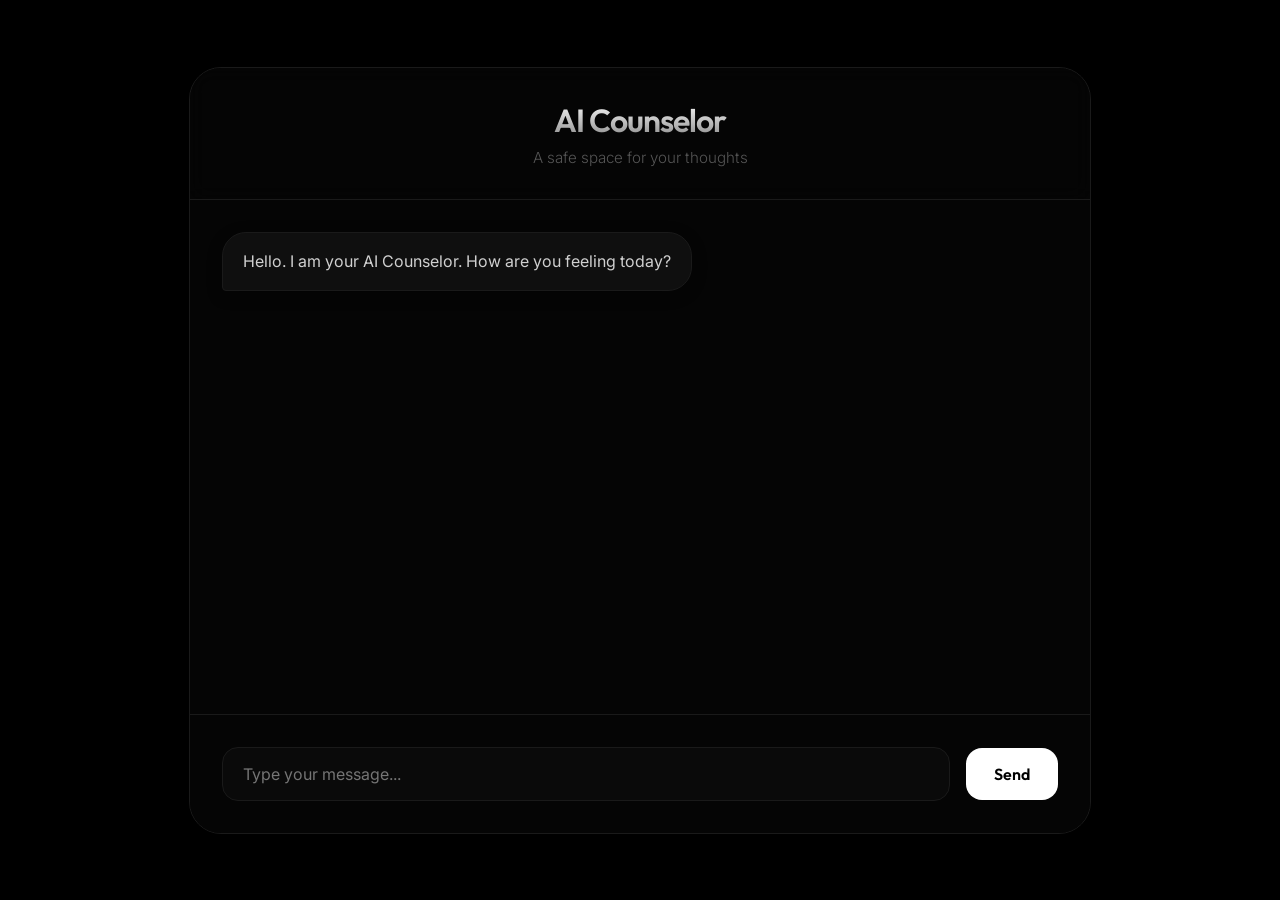
==== index.html @ c7374167 "Add files via upload" ====
<!DOCTYPE html>
<html lang="en">
<head>
    <meta charset="UTF-8">
    <meta name="viewport" content="width=device-width, initial-scale=1.0">
    <title>AI Counselor</title>
    <link rel="preconnect" href="https://fonts.googleapis.com">
    <link rel="preconnect" href="https://fonts.gstatic.com" crossorigin>
    <link href="https://fonts.googleapis.com/css2?family=Inter:wght@300;400;500;600&family=Outfit:wght@400;600&display=swap" rel="stylesheet">
    <link rel="stylesheet" href="style.css">
</head>
<body>
    <div class="app-container">
        <header>
            <h1>AI Counselor</h1>
            <p>A safe space for your thoughts</p>
        </header>

        <div id="chat-window" class="chat-window">
            <!-- Messages will appear here -->
            <div class="message ai-message">
                Hello. I am your AI Counselor. How are you feeling today?
            </div>
        </div>

        <div class="input-area">
            <input type="text" id="user-input" placeholder="Type your message..." autocomplete="off">
            <button id="send-btn">Send</button>
        </div>
    </div>
    <script src="script.js"></script>
</body>

</html>
---- style.css ----
body {
    margin: 0;
    padding: 0;
    font-family: 'Inter', -apple-system, BlinkMacSystemFont, "Segoe UI", Roboto, Helvetica, Arial, sans-serif;
    background-color: #000000;
    color: #e0e0e0;
    display: flex;
    justify-content: center;
    align-items: center;
    height: 100vh;
    -webkit-font-smoothing: antialiased;
}

.app-container {
    width: 95%;
    max-width: 900px;
    height: 85vh;
    display: flex;
    flex-direction: column;
    background-color: #050505;
    border: 1px solid #1a1a1a;
    border-radius: 32px;
    overflow: hidden;
    box-shadow: 0 30px 60px rgba(0,0,0,0.9);
    position: relative;
}

header {
    padding: 32px 24px;
    text-align: center;
    background-color: rgba(5, 5, 5, 0.8);
    backdrop-filter: blur(10px);
    border-bottom: 1px solid #1a1a1a;
    z-index: 10;
}

header h1 {
    margin: 0;
    font-family: 'Outfit', sans-serif;
    font-size: 2rem;
    font-weight: 600;
    color: #ffffff;
    letter-spacing: -1px;
    background: linear-gradient(180deg, #fff 0%, #888 100%);
    -webkit-background-clip: text;
    -webkit-text-fill-color: transparent;
}

header p {
    margin: 8px 0 0;
    font-size: 0.95rem;
    color: #555;
    font-weight: 300;
}

.chat-window {
    flex: 1;
    padding: 32px;
    overflow-y: auto;
    display: flex;
    flex-direction: column;
    gap: 24px;
    background-color: #050505;
    scroll-behavior: smooth;
}

.chat-window::-webkit-scrollbar {
    width: 6px;
}
.chat-window::-webkit-scrollbar-track {
    background: transparent;
}
.chat-window::-webkit-scrollbar-thumb {
    background: #1a1a1a;
    border-radius: 10px;
}

.message {
    max-width: 80%;
    padding: 16px 20px;
    border-radius: 24px;
    font-size: 1rem;
    line-height: 1.6;
    word-wrap: break-word;
    animation: fadeIn 0.3s ease-out forwards;
}

@keyframes fadeIn {
    from { opacity: 0; transform: translateY(10px); }
    to { opacity: 1; transform: translateY(0); }
}

.ai-message {
    align-self: flex-start;
    background-color: #0f0f0f;
    color: #d0d0d0;
    border: 1px solid #1a1a1a;
    border-bottom-left-radius: 4px;
    box-shadow: 0 4px 15px rgba(0,0,0,0.3);
}

.user-message {
    align-self: flex-end;
    background: linear-gradient(135deg, #ffffff 0%, #e0e0e0 100%);
    color: #000000;
    font-weight: 500;
    border-bottom-right-radius: 4px;
    box-shadow: 0 10px 20px rgba(255,255,255,0.05);
}

.input-area {
    padding: 32px;
    background-color: #050505;
    border-top: 1px solid #1a1a1a;
    display: flex;
    gap: 16px;
    align-items: center;
}

#user-input {
    flex: 1;
    background-color: #0a0a0a;
    border: 1px solid #1a1a1a;
    border-radius: 16px;
    padding: 16px 20px;
    color: #fff;
    font-size: 1rem;
    font-family: 'Inter', sans-serif;
    outline: none;
    transition: all 0.3s cubic-bezier(0.4, 0, 0.2, 1);
}

#user-input:focus {
    border-color: #333;
    background-color: #0f0f0f;
    box-shadow: 0 0 0 3px rgba(255,255,255,0.03);
}

#send-btn {
    background-color: #ffffff;
    color: #000000;
    border: none;
    border-radius: 16px;
    padding: 16px 28px;
    font-family: 'Outfit', sans-serif;
    font-weight: 600;
    font-size: 1rem;
    cursor: pointer;
    transition: all 0.3s cubic-bezier(0.4, 0, 0.2, 1);
}

#send-btn:hover {
    background-color: #f0f0f0;
    transform: translateY(-2px);
    box-shadow: 0 5px 15px rgba(255,255,255,0.1);
}

#send-btn:active {
    transform: translateY(0);
}
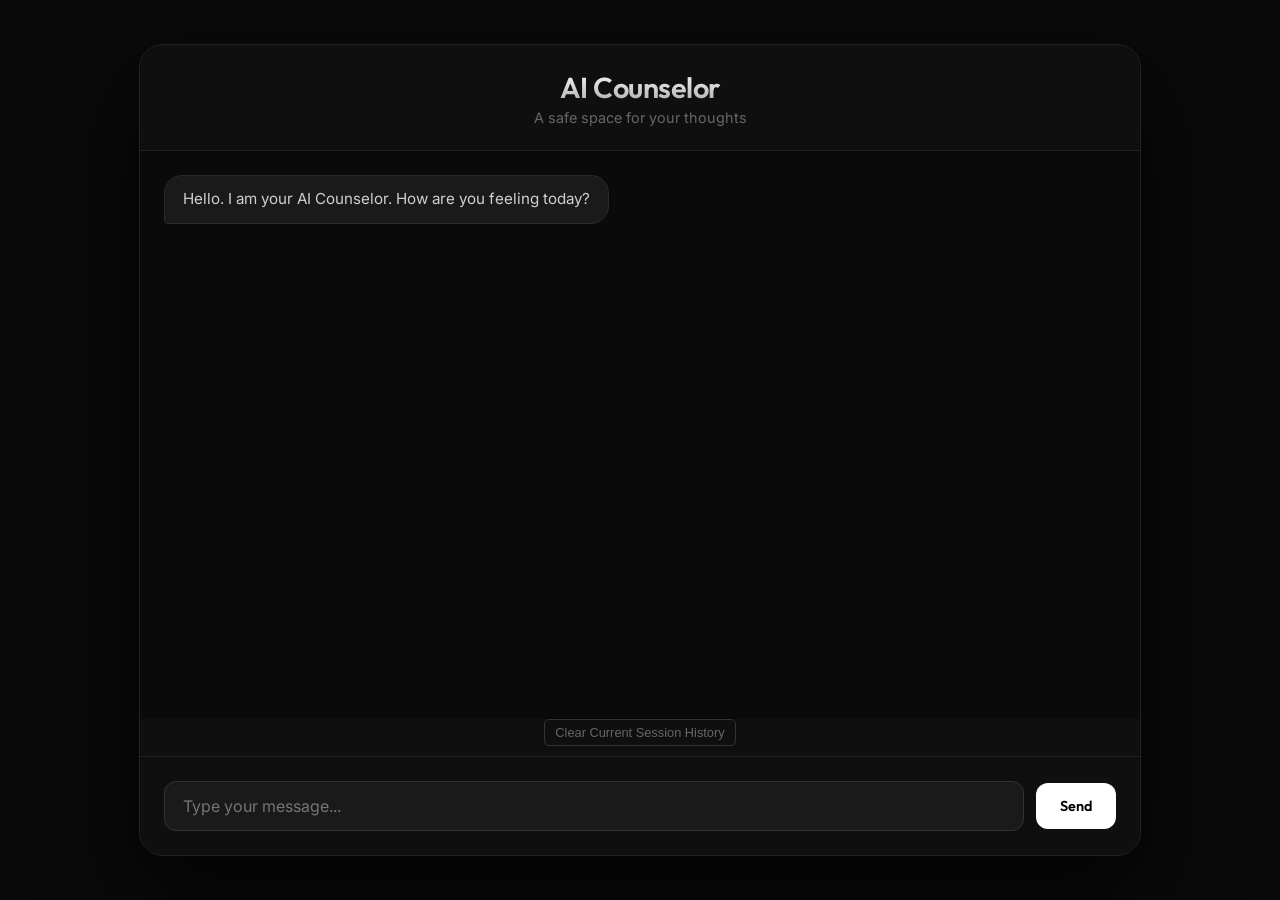
==== commit 3307a9c2: "Add files via upload" ====
--- a/index.html
+++ b/index.html
@@ -23,6 +23,10 @@
             </div>
         </div>
 
+        <div class="actions-area" style="text-align: center; margin-bottom: 10px;">
+            <button id="clear-btn" onclick="clearCurrentSessionHistory()" style="background: none; border: 1px solid #333; color: #666; cursor: pointer; padding: 5px 10px; border-radius: 5px; font-size: 0.8rem;">Clear Current Session History</button>
+        </div>
+
         <div class="input-area">
             <input type="text" id="user-input" placeholder="Type your message..." autocomplete="off">
             <button id="send-btn">Send</button>
--- a/style.css
+++ b/style.css
@@ -2,7 +2,7 @@
     margin: 0;
     padding: 0;
     font-family: 'Inter', -apple-system, BlinkMacSystemFont, "Segoe UI", Roboto, Helvetica, Arial, sans-serif;
-    background-color: #000000;
+    background-color: #0a0a0a;
     color: #e0e0e0;
     display: flex;
     justify-content: center;
@@ -13,148 +13,157 @@
 
 .app-container {
     width: 95%;
-    max-width: 900px;
-    height: 85vh;
+    max-width: 1000px;
+    height: 90vh;
     display: flex;
     flex-direction: column;
-    background-color: #050505;
-    border: 1px solid #1a1a1a;
-    border-radius: 32px;
+    background-color: #0f0f0f;
+    border: 1px solid #222;
+    border-radius: 24px;
     overflow: hidden;
-    box-shadow: 0 30px 60px rgba(0,0,0,0.9);
+    box-shadow: 0 40px 100px rgba(0,0,0,0.8);
     position: relative;
 }
 
 header {
-    padding: 32px 24px;
+    padding: 24px;
     text-align: center;
-    background-color: rgba(5, 5, 5, 0.8);
-    backdrop-filter: blur(10px);
-    border-bottom: 1px solid #1a1a1a;
+    background-color: #0f0f0f;
+    border-bottom: 1px solid #222;
     z-index: 10;
 }
 
 header h1 {
     margin: 0;
     font-family: 'Outfit', sans-serif;
-    font-size: 2rem;
+    font-size: 1.8rem;
     font-weight: 600;
     color: #ffffff;
-    letter-spacing: -1px;
-    background: linear-gradient(180deg, #fff 0%, #888 100%);
+    letter-spacing: -0.5px;
+    background: linear-gradient(180deg, #fff 0%, #aaa 100%);
     -webkit-background-clip: text;
     -webkit-text-fill-color: transparent;
 }
 
 header p {
-    margin: 8px 0 0;
-    font-size: 0.95rem;
-    color: #555;
-    font-weight: 300;
+    margin: 4px 0 0;
+    font-size: 0.9rem;
+    color: #666;
+    font-weight: 400;
 }
 
 .chat-window {
     flex: 1;
-    padding: 32px;
+    padding: 24px;
     overflow-y: auto;
     display: flex;
     flex-direction: column;
-    gap: 24px;
-    background-color: #050505;
+    gap: 16px;
+    background-color: #0a0a0a;
     scroll-behavior: smooth;
 }
 
 .chat-window::-webkit-scrollbar {
-    width: 6px;
+    width: 5px;
 }
 .chat-window::-webkit-scrollbar-track {
     background: transparent;
 }
 .chat-window::-webkit-scrollbar-thumb {
-    background: #1a1a1a;
+    background: #222;
     border-radius: 10px;
 }
 
 .message {
-    max-width: 80%;
-    padding: 16px 20px;
-    border-radius: 24px;
-    font-size: 1rem;
-    line-height: 1.6;
+    max-width: 75%;
+    padding: 12px 18px;
+    border-radius: 18px;
+    font-size: 0.95rem;
+    line-height: 1.5;
     word-wrap: break-word;
     animation: fadeIn 0.3s ease-out forwards;
 }
 
 @keyframes fadeIn {
-    from { opacity: 0; transform: translateY(10px); }
+    from { opacity: 0; transform: translateY(8px); }
     to { opacity: 1; transform: translateY(0); }
 }
 
 .ai-message {
     align-self: flex-start;
-    background-color: #0f0f0f;
+    background-color: #1a1a1a;
     color: #d0d0d0;
-    border: 1px solid #1a1a1a;
+    border: 1px solid #2a2a2a;
     border-bottom-left-radius: 4px;
-    box-shadow: 0 4px 15px rgba(0,0,0,0.3);
 }
 
 .user-message {
     align-self: flex-end;
-    background: linear-gradient(135deg, #ffffff 0%, #e0e0e0 100%);
-    color: #000000;
+    background: #fff;
+    color: #000;
     font-weight: 500;
     border-bottom-right-radius: 4px;
-    box-shadow: 0 10px 20px rgba(255,255,255,0.05);
 }
 
 .input-area {
-    padding: 32px;
-    background-color: #050505;
-    border-top: 1px solid #1a1a1a;
+    padding: 24px;
+    background-color: #0f0f0f;
+    border-top: 1px solid #222;
     display: flex;
-    gap: 16px;
+    gap: 12px;
     align-items: center;
 }
 
 #user-input {
     flex: 1;
-    background-color: #0a0a0a;
-    border: 1px solid #1a1a1a;
-    border-radius: 16px;
-    padding: 16px 20px;
+    background-color: #1a1a1a;
+    border: 1px solid #333;
+    border-radius: 12px;
+    padding: 14px 18px;
     color: #fff;
     font-size: 1rem;
     font-family: 'Inter', sans-serif;
     outline: none;
-    transition: all 0.3s cubic-bezier(0.4, 0, 0.2, 1);
+    transition: border-color 0.2s ease;
 }
 
 #user-input:focus {
-    border-color: #333;
-    background-color: #0f0f0f;
-    box-shadow: 0 0 0 3px rgba(255,255,255,0.03);
+    border-color: #555;
 }
 
 #send-btn {
-    background-color: #ffffff;
-    color: #000000;
+    background-color: #fff;
+    color: #000;
     border: none;
-    border-radius: 16px;
-    padding: 16px 28px;
+    border-radius: 12px;
+    padding: 14px 24px;
     font-family: 'Outfit', sans-serif;
     font-weight: 600;
-    font-size: 1rem;
+    font-size: 0.9rem;
     cursor: pointer;
-    transition: all 0.3s cubic-bezier(0.4, 0, 0.2, 1);
+    transition: opacity 0.2s ease;
 }
 
 #send-btn:hover {
-    background-color: #f0f0f0;
-    transform: translateY(-2px);
-    box-shadow: 0 5px 15px rgba(255,255,255,0.1);
+    opacity: 0.9;
 }
 
 #send-btn:active {
-    transform: translateY(0);
+    transform: scale(0.98);
 }
+
+.actions-area {
+    padding: 0 24px 0 24px;
+    display: flex;
+    justify-content: center;
+}
+
+#clear-btn {
+    transition: all 0.2s ease;
+}
+
+#clear-btn:hover {
+    background-color: #1a1a1a !important;
+    color: #fff !important;
+    border-color: #444 !important;
+}
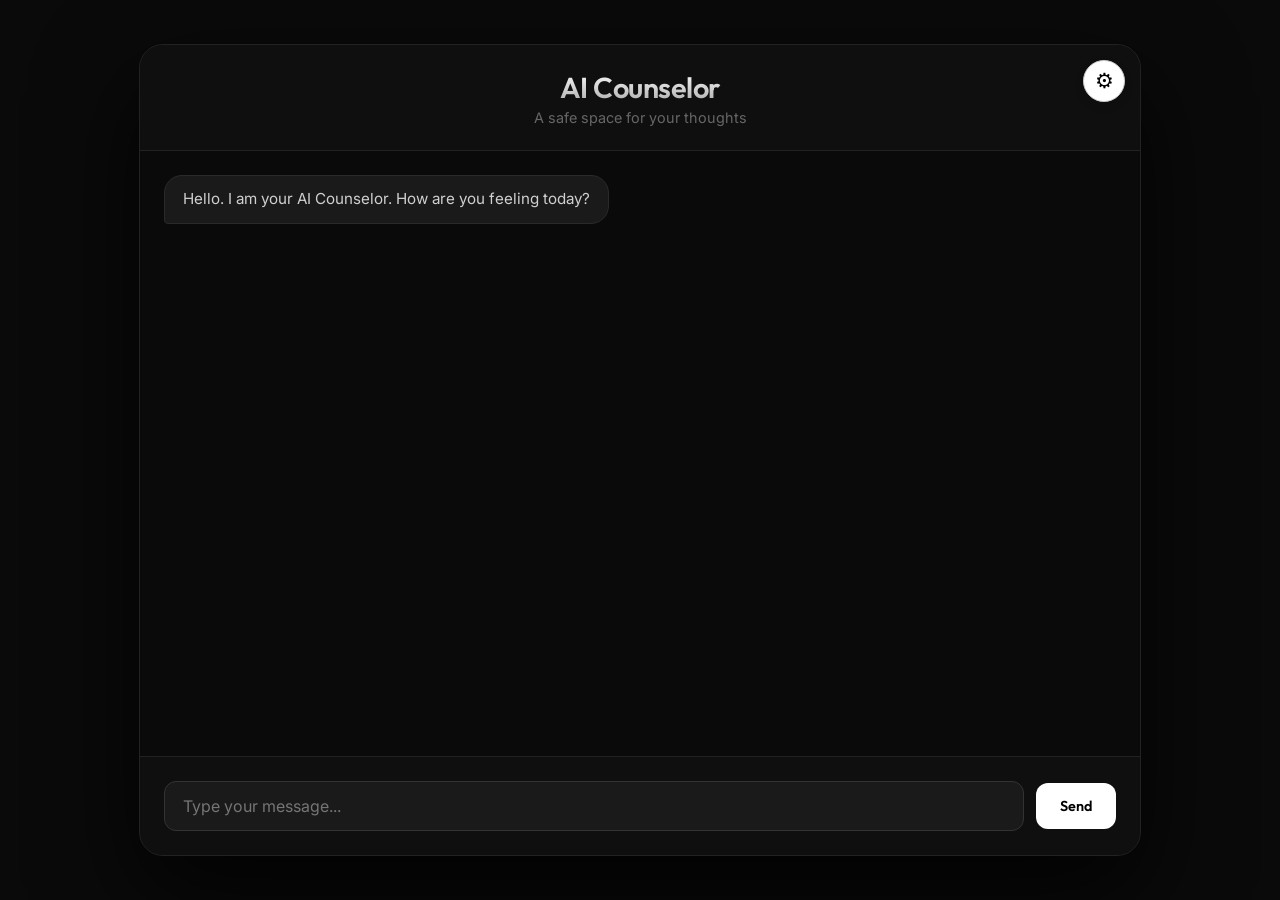
==== commit a0507d87: "Add files via upload" ====
--- a/index.html
+++ b/index.html
@@ -11,6 +11,7 @@
 </head>
 <body>
     <div class="app-container">
+        <button id="settings-btn" onclick="toggleSettings()" style="position: absolute; top: 15px; right: 15px; width: 42px; height: 42px; border-radius: 50%; background: #fff; border: 1px solid #ccc; color: #000 !important; cursor: pointer; display: flex; align-items: center; justify-content: center; font-size: 1.3rem; box-shadow: 0 4px 10px rgba(0,0,0,0.1); z-index: 100; transition: all 0.2s;" onmouseover="this.style.backgroundColor='#f0f0f0'" onmouseout="this.style.backgroundColor='#fff'">&#9881;</button>
         <header>
             <h1>AI Counselor</h1>
             <p>A safe space for your thoughts</p>
@@ -23,8 +24,55 @@
             </div>
         </div>
 
-        <div class="actions-area" style="text-align: center; margin-bottom: 10px;">
-            <button id="clear-btn" onclick="clearCurrentSessionHistory()" style="background: none; border: 1px solid #333; color: #666; cursor: pointer; padding: 5px 10px; border-radius: 5px; font-size: 0.8rem;">Clear Current Session History</button>
+
+        <div id="settings-modal" class="modal" style="display: none; position: fixed; z-index: 100; left: 0; top: 0; width: 100%; height: 100%; background-color: rgba(0,0,0,0.5); align-items: center; justify-content: center;">
+            <div class="modal-content" style="background: white; padding: 20px; border-radius: 10px; width: 300px; box-shadow: 0 4px 15px rgba(0,0,0,0.2); font-family: 'Inter', sans-serif;">
+                <h3 style="margin-top: 0;">Account Settings</h3>
+
+                <div style="margin-bottom: 20px;">
+                    <div style="display: flex; justify-content: space-between; align-items: center; margin-bottom: 5px;">
+                        <label style="font-size: 0.8rem; color: #666; font-weight: 500;">Current Password</label>
+                        <button onclick="togglePasswordVisibility()" id="toggle-pass-btn" style="background: none; border: none; color: #007bff; cursor: pointer; font-size: 0.7rem; padding: 0;">Show</button>
+                    </div>
+                    <div style="display: flex; gap: 5px; margin-bottom: 10px;">
+                        <input type="password" id="current-password" readonly style="flex-grow: 1; padding: 8px; border: 1px solid #eee; border-radius: 4px; box-sizing: border-box; font-family: monospace; background: #f9f9f9; color: #999;">
+                    </div>
+                    <div style="display: flex; flex-direction: column; gap: 8px;">
+                        <div style="display: flex; gap: 5px; align-items: center;">
+                            <input type="password" id="new-password" placeholder="Enter new password" style="flex-grow: 1; padding: 8px; border: 1px solid #ccc; border-radius: 4px; box-sizing: border-box; font-family: monospace;">
+                            <button onclick="toggleNewPasswordVisibility()" id="toggle-new-pass-btn" style="background: none; border: none; color: #007bff; cursor: pointer; font-size: 0.7rem; padding: 0 10px;">Show</button>
+                        </div>
+                        <button onclick="updatePassword()" style="background: #333; color: white; border: none; padding: 8px 15px; border-radius: 4px; cursor: pointer; font-size: 0.8rem; transition: background 0.2s; width: 100%;">Save Password</button>
+                    </div>
+                </div>
+                <div style="margin-bottom: 20px;">
+                    <div style="display: flex; justify-content: space-between; align-items: center; margin-bottom: 5px;">
+                        <label style="font-size: 0.8rem; color: #666; font-weight: 500;">Current API Key</label>
+                        <button onclick="toggleKeyVisibility()" id="toggle-key-btn" style="background: none; border: none; color: #007bff; cursor: pointer; font-size: 0.7rem; padding: 0;">Show</button>
+                    </div>
+                    <div style="display: flex; gap: 5px; margin-bottom: 10px;">
+                        <input type="password" id="current-api-key" readonly style="flex-grow: 1; padding: 8px; border: 1px solid #eee; border-radius: 4px; box-sizing: border-box; font-family: monospace; background: #f9f9f9; color: #999;">
+                    </div>
+                    <div style="display: flex; flex-direction: column; gap: 8px;">
+                        <div style="display: flex; gap: 5px; align-items: center;">
+                            <input type="password" id="new-api-key" placeholder="Enter new API key" style="flex-grow: 1; padding: 8px; border: 1px solid #ccc; border-radius: 4px; box-sizing: border-box; font-family: monospace;">
+                            <button onclick="toggleNewKeyVisibility()" id="toggle-new-key-btn" style="background: none; border: none; color: #007bff; cursor: pointer; font-size: 0.7rem; padding: 0 10px;">Show</button>
+                        </div>
+                        <button onclick="updateApiKey()" style="background: #333; color: white; border: none; padding: 8px 15px; border-radius: 4px; cursor: pointer; font-size: 0.8rem; transition: background 0.2s; width: 100%;">Save API Key</button>
+                    </div>
+                </div>
+
+                <hr style="border: 0; border-top: 1px solid #eee; margin: 20px 0;">
+
+                <div style="display: flex; flex-direction: column; gap: 10px; margin-bottom: 20px;">
+                    <button onclick="clearCurrentSessionHistory()" style="background: #fff; border: 1px solid #ff4d4d; color: #ff4d4d; cursor: pointer; padding: 8px 15px; border-radius: 4px; font-size: 0.8rem; width: 100%; transition: all 0.2s;">Clear Chat History</button>
+                    <button onclick="logout()" style="background: #fff; border: 1px solid #333; color: #333; cursor: pointer; padding: 8px 15px; border-radius: 4px; font-size: 0.8rem; width: 100%; transition: all 0.2s;">Logout</button>
+                </div>
+
+                <div style="text-align: right;">
+                    <button onclick="toggleSettings()" style="background: none; border: none; color: #666; cursor: pointer; padding: 5px 10px; font-size: 0.8rem;">Close</button>
+                </div>
+            </div>
         </div>
 
         <div class="input-area">
